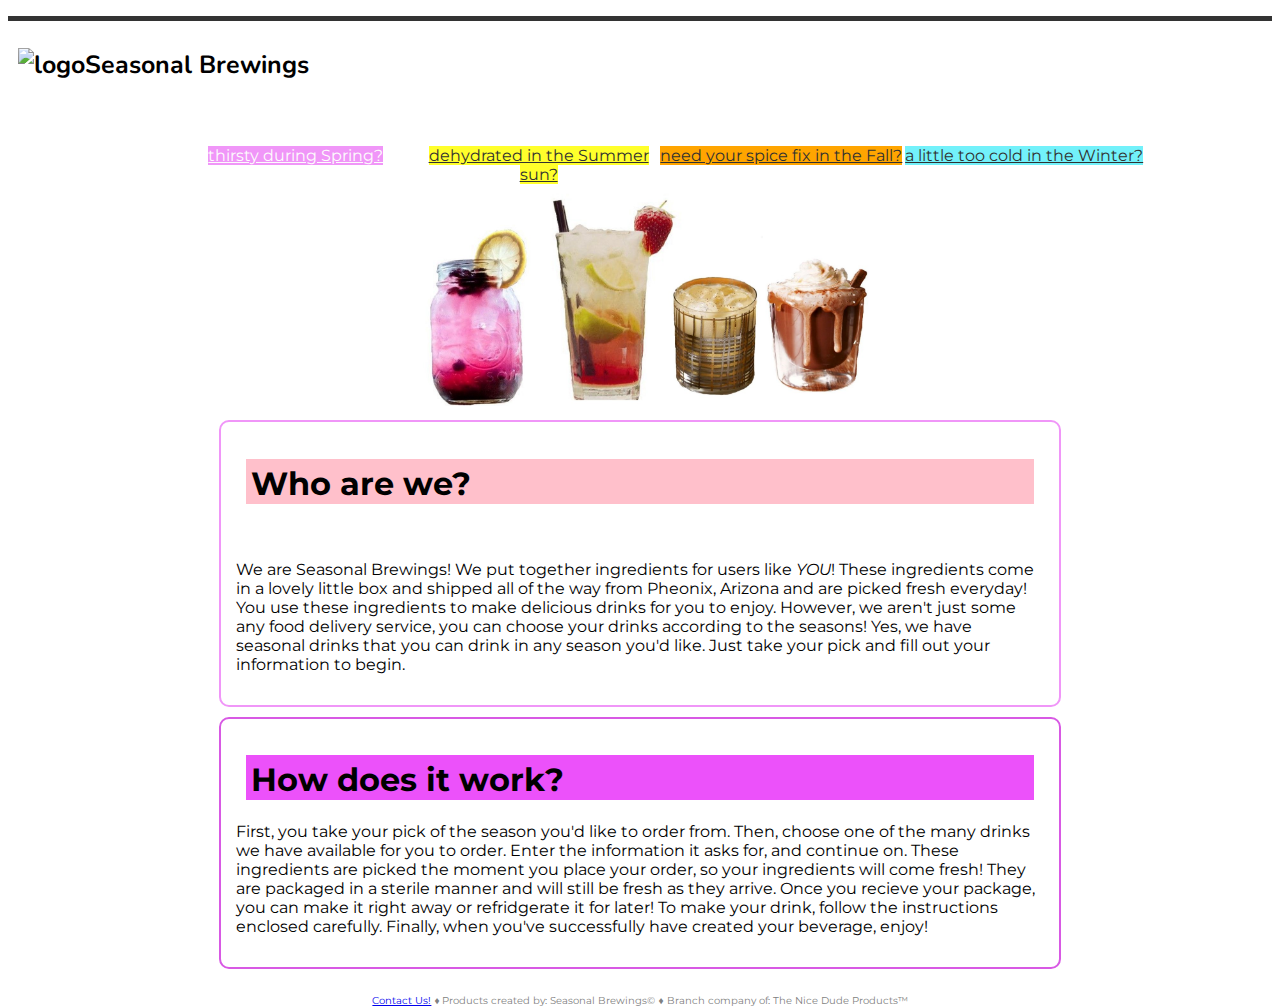
==== index.html @ f8f30c90 "almost done index" ====
<!DOCTYPE html>
<html lang="en">

<head>
    <meta charset="UTF-8">
    <meta name="viewport" content="width=device-width, initial-scale=1.0">
    <title>Seasonal Brewings</title>
    <link href="https://fonts.googleapis.com/css?family=Montserrat|Nunito&display=swap" rel="stylesheet" />
    <link href="/CSS/reset.css" rel="styleSheet" />
    <link href="CSS/index.css" rel="styleSheet" />
</head>
<header>
    <p id="bar"></p>
    <h1><img src="pictures/coffee_clipart.png" alt="logo">Seasonal Brewings</h1>
    <div id="nav">
        <nav>
            <ul>
                <li><a href="HTML/spring.html" id="spring">thirsty during Spring?</a></li>
                <li><a href="HTML/summer.html" id="summer">dehydrated in the Summer sun?</a></li>
                <li><a href="HTML/fall.html" id="fall">need your spice fix in the Fall?</a></li>
                <li><a href="HTML/winter.html" id="winter">a little too cold in the Winter?</a></li>
            </ul>
        </nav>
    </div>
</header>

<body>
    <div id="springS">
        <a href="HTML/spring.html"><img src="pictures/spring_drink1.jpg" alt="spring" />
            <h1>Thirsty during the Spring?</h1>
            <p>We have many drinks to keep you refreshed and plentiful! Click anywhere here to continue to the
                Spring refreshments!
            </p>
        </a>
    </div>
    <div id="index">
        <img src="pictures/presentation1.jpg" id="presentation" alt="presentation" />

        <div id="who">
            <h1>Who are we?</h1><br />
            <p>We are Seasonal Brewings! We put together ingredients for users like <em>YOU</em>!
                These ingredients come in a lovely little box and shipped all of the way from Pheonix, Arizona and are
                picked
                fresh everyday! You use these ingredients to make delicious drinks for you to enjoy. However, we aren't
                just some any food delivery service, you can choose your drinks according to the seasons! Yes, we have
                seasonal
                drinks that you can drink in any season you'd like. Just take your pick and fill out your information to
                begin. </p>
        </div>
        <div id="how">
            <h1>How does it work?</h1>
            <p>First, you take your pick of the season you'd like to order from. Then, choose one of the many drinks we
                have
                available for you to order. Enter the information it asks for, and continue on. These ingredients are
                picked
                the moment you place your order, so your ingredients will come fresh! They are packaged in a sterile
                manner
                and
                will still be fresh as they arrive. Once you recieve your package, you can make it right away or
                refridgerate it
                for later! To make your drink, follow the instructions enclosed carefully. Finally, when you've
                successfully
                have created your beverage, enjoy!
            </p>
        </div>
    </div>
</body>
<footer>
    <p><a href="*">Contact Us!</a> &diams; Products created by: Seasonal Brewings&copy; &diams; Branch company of: The
        Nice Dude Products&trade;</p>
</footer>

</html>
---- CSS/index.css ----
@charset "UTF-8";

/* font-family: 'Nunito', sans-serif;
font-family: 'Montserrat', sans-serif;  */

html{
   font-family: 'Montserrat', sans-serif; 
   height: 100%;
   width: 100%;
}

/* header styles */
#bar{
   background-color: rgb(51, 51, 51);
   height: 5px;
}
header{
   width: 100%;
}
header img{
   width: 25px;
}
header h1{
   padding-top: 10px;
   padding-left: 10px;
   height: 50px;
   font-size: 25px;
   font-family: 'Nunito', sans-serif;
   background-color: white;
}
#presentation{
   width: 50%;
   margin-left: 25%;
}
/* navigation styles */
.clearfix::after {
   content: "";
   display: table;
   clear: both;
}
nav{
   width: 100%;
}
nav li{
   float: left;
   display: Inline;
   width: 25%;
   text-align: center;
}
#spring{
   color: rgb(253, 252, 252);
   background-color:rgb(240, 150, 248);
}
#spring:hover{
   color: rgb(226, 223, 223);
   background-color: rgb(210, 150, 216);
}
#springS{
   display: none;
}
#springS:hover{
   display: block;
}

#summer{
   background-color: rgb(255, 255, 43);
   color: rgb(49, 49, 49);
}
#summer:hover{
   color: black;
   background-color: rgb(236, 236, 72);
}
#fall{
   background-color: orange;
   color: rgb(49, 49, 49);
}
#fall:hover{
   background-color: rgb(223, 147, 6);
   color: black;
}
#winter{
   background-color: rgb(114, 241, 250);
   color: rgb(49, 49, 49);
}
#winter:hover{
   background-color: rgb(100, 205, 212);
   color: black;
}

/* body styles */
body div{
   width: 80%;
   padding: 15px;
   margin: auto;
   border-radius: 10px;
}
body div h1{
   margin-left: 10px;
   margin-right: 10px;
   padding: 5px;
   height: 35px;
}
#who{
   margin-top: 10px;
   border: solid rgb(240, 150, 248) 2px;
}
#who h1{
   background-color: pink; 
}

#how{
   margin-top: 10px;
   border: solid rgb(216, 89, 228) 2px;
}
#how h1{
   background-color: rgb(236, 81, 250);
}


/* footer styles */
footer{
   color: grey;
   font-size: 10px;
   text-align: center;
}
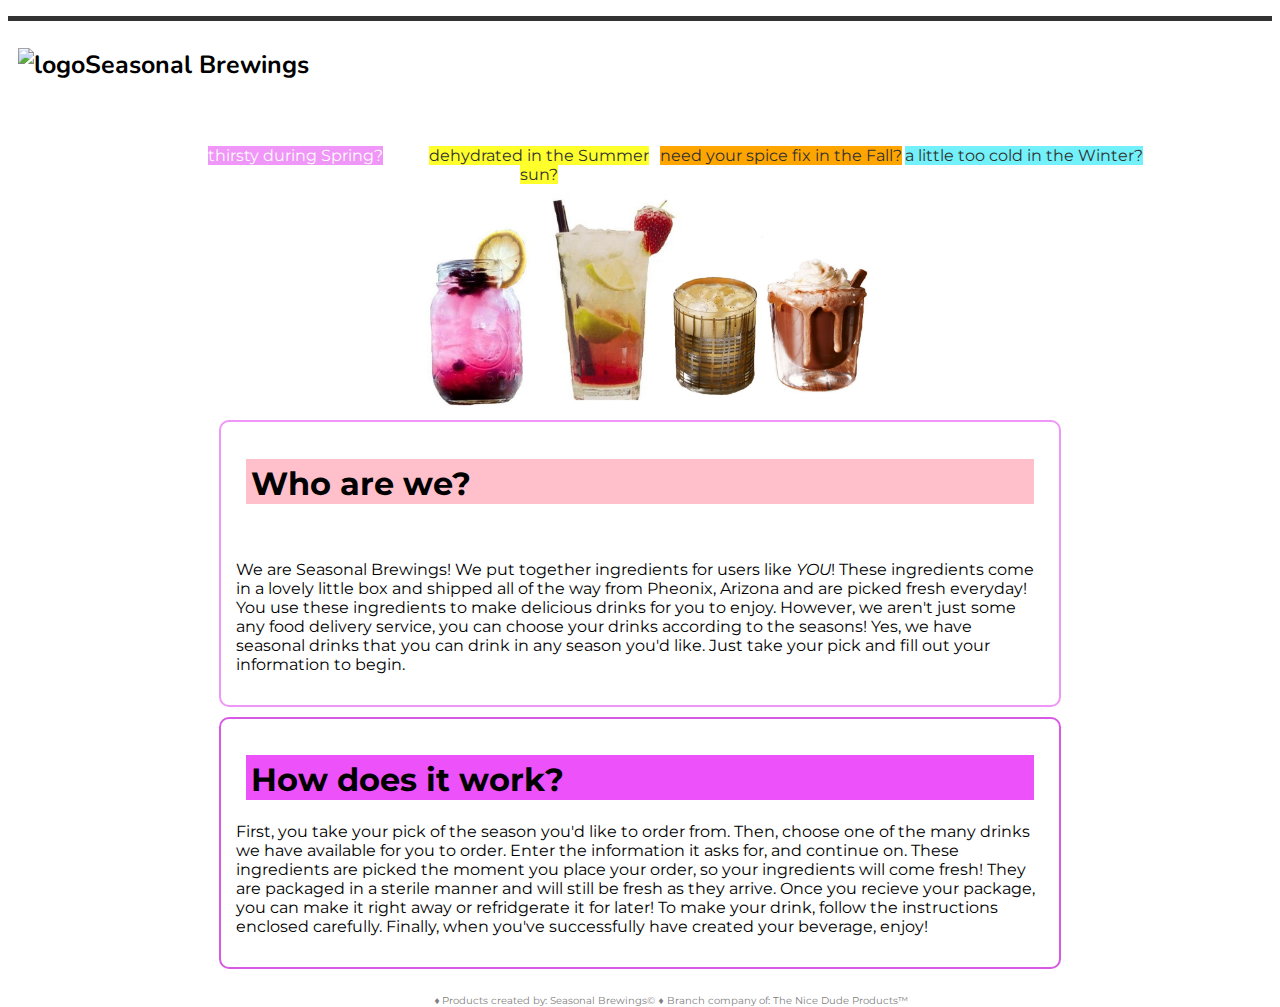
==== commit 437d6ea8: "trying to do the stupid hover thing" ====
--- a/index.html
+++ b/index.html
@@ -6,33 +6,77 @@
     <meta name="viewport" content="width=device-width, initial-scale=1.0">
     <title>Seasonal Brewings</title>
     <link href="https://fonts.googleapis.com/css?family=Montserrat|Nunito&display=swap" rel="stylesheet" />
-    <link href="/CSS/reset.css" rel="styleSheet" />
-    <link href="CSS/index.css" rel="styleSheet" />
+    <link href="../CSS/reset.css" rel="styleSheet" />
+    <link href="../CSS/index.css" rel="styleSheet" />
 </head>
+
 <header>
-    <p id="bar"></p>
-    <h1><img src="pictures/coffee_clipart.png" alt="logo">Seasonal Brewings</h1>
+    <a href="index.html">
+        <p id="bar"></p>
+        <h1 id="why"><img src="../pictures/coffee_clipart.png" alt="logo">Seasonal Brewings</h1>
+    </a>
     <div id="nav">
         <nav>
             <ul>
-                <li><a href="HTML/spring.html" id="spring">thirsty during Spring?</a></li>
-                <li><a href="HTML/summer.html" id="summer">dehydrated in the Summer sun?</a></li>
-                <li><a href="HTML/fall.html" id="fall">need your spice fix in the Fall?</a></li>
-                <li><a href="HTML/winter.html" id="winter">a little too cold in the Winter?</a></li>
+                <li class="springg"><a href="HTML/spring.html" id="spring">thirsty during Spring?</a></li>
+                <li class="summerr"><a href="HTML/summer.html" id="summer">dehydrated in the Summer sun?</a></li>
+                <li class="falll"><a href="HTML/fall.html" id="fall">need your spice fix in the Fall?</a></li>
+                <li class="winterr"><a href="HTML/winter.html" id="winter">a little too cold in the Winter?</a></li>
+                <li class="springg" id="hovSpring"><p>Spring!</p></li>
+                <li class="summerr" id="hovSummer"><p>Summer!</p></li>
+                <li class="falll" id="hovFall"><p></p>Fall!</li>
+                <li class="winterr" id="hovWinter"><p>Winter!</p></li>
             </ul>
         </nav>
+
     </div>
 </header>
 
 <body>
-    <div id="springS">
-        <a href="HTML/spring.html"><img src="pictures/spring_drink1.jpg" alt="spring" />
+    <a href="HTML/spring.html">
+        <div id="hovSpring">
+
             <h1>Thirsty during the Spring?</h1>
-            <p>We have many drinks to keep you refreshed and plentiful! Click anywhere here to continue to the
+            <img src="pictures/spring_drink1.png" alt="spring" />
+            <p>We have many drinks to keep you refreshed and plentiful! Click anywhere here to continue to our
                 Spring refreshments!
             </p>
-        </a>
-    </div>
+
+        </div>
+    </a>
+    <a href="HTML/summer.html">
+        <div id="hovSummer">
+
+            <h1>Dehydrated in the Summer sun?</h1>
+            <img src="pictures/summer_drink1.png" alt="summer" />
+            <p>Our Summer drinks keep you hydrated and fresh during the hottest Summer days! Click anywhere
+                to continue to our Summer thirst quenchers!
+            </p>
+
+        </div>
+    </a>
+    <a href="HTML/summer.html">
+        <div id="hovFall">
+
+            <h1>Need your spice fix in the Fall?</h1>
+            <img src="pictures/fall_drink1.png" alt="fall" />
+            <p>Here at Seasonal Beverages, we are all about our fall spices! From pumpkin spice to cinnamon,
+                we've got it! Click anywhere to continue to our Fall beverages!
+            </p>
+
+        </div>
+    </a>
+    <a href="HTML/summer.html">
+        <div id="hovWinter">
+
+            <h1>A little too cold in the Winter?</h1>
+            <img src="pictures/winter_drink1.png" alt="winter" />
+            <p>Stay warm and cozy on the inside with our Winter themed drinks! Click anywhere to continue
+                to our Winter drinks!
+            </p>
+
+        </div>
+    </a>
     <div id="index">
         <img src="pictures/presentation1.jpg" id="presentation" alt="presentation" />
 
@@ -65,6 +109,7 @@
         </div>
     </div>
 </body>
+
 <footer>
     <p><a href="*">Contact Us!</a> &diams; Products created by: Seasonal Brewings&copy; &diams; Branch company of: The
         Nice Dude Products&trade;</p>
--- a/CSS/index.css
+++ b/CSS/index.css
@@ -2,6 +2,7 @@
 
 /* font-family: 'Nunito', sans-serif;
 font-family: 'Montserrat', sans-serif;  */
+
 
 html{
    font-family: 'Montserrat', sans-serif; 
@@ -13,6 +14,9 @@
 #bar{
    background-color: rgb(51, 51, 51);
    height: 5px;
+}
+#why{
+   color: black;
 }
 header{
    width: 100%;
@@ -32,6 +36,7 @@
    width: 50%;
    margin-left: 25%;
 }
+
 /* navigation styles */
 .clearfix::after {
    content: "";
@@ -55,13 +60,6 @@
    color: rgb(226, 223, 223);
    background-color: rgb(210, 150, 216);
 }
-#springS{
-   display: none;
-}
-#springS:hover{
-   display: block;
-}
-
 #summer{
    background-color: rgb(255, 255, 43);
    color: rgb(49, 49, 49);
@@ -100,6 +98,101 @@
    padding: 5px;
    height: 35px;
 }
+
+/* sections */
+body a{
+   color: white;
+   text-decoration: none;
+}
+/* spring hover */
+#hovSpring{
+   display: none;
+}
+#hovSpring:hover{
+   display: block;
+   background-color: rgb(51, 51, 51);
+   text-align: center;
+   margin-top: 5px;
+   margin-bottom: 5px;
+}
+#hovSpring img{
+   margin-left: 25;
+   background-color: rgb(243, 217, 239);
+   border: solid rgb(210, 150, 216) 2px;
+   border-radius: 5px;
+}
+#hovSpring h1{
+   font-size: 2em; 
+   margin: 5px;
+}
+
+/* summer hover */
+#hovSummer{
+   display: none;
+}
+#hovSummer:hover{
+   display: block;
+   background-color: rgb(51, 51, 51);
+   text-align: center;
+   margin-top: 5px;
+   margin-bottom: 5px;
+}
+#hovSummer img{
+   margin-left: 25;
+   background-color: rgb(245, 252, 207);
+   border: solid rgb(217, 240, 88) 2px;
+   border-radius: 5px;
+}
+#hovSummer h1{
+   font-size: 2em; 
+   margin: 5px;
+}
+
+/* fall hover */
+#hovFall{
+   display: none;
+}
+#hovFall:hover{
+   display: block;
+   background-color: rgb(51, 51, 51);
+   text-align: center;
+   margin-top: 5px;
+   margin-bottom: 5px;
+}
+#hovFall img{
+   margin-left: 15;
+   background-color: rgb(238, 205, 175);
+   border: solid rgb(252, 200, 104) 2px;
+   border-radius: 5px;
+}
+#hovFall h1{
+   font-size: 2em; 
+   margin: 5px;
+}
+
+/* winter hover */
+#hovWinter{
+   display: none;
+}
+#hovWinter:hover{
+   display: block;
+   background-color: rgb(51, 51, 51);
+   text-align: center;
+   margin-top: 5px;
+   margin-bottom: 5px;
+}
+#hovWinter img{
+   margin-left: 20;
+   background-color: rgb(168, 245, 245);
+   border: solid rgb(137, 135, 245) 2px;
+   border-radius: 5px;
+}
+#hovWinter h1{
+   font-size: 2em; 
+   margin: 5px;
+}
+
+/* information */
 #who{
    margin-top: 10px;
    border: solid rgb(240, 150, 248) 2px;
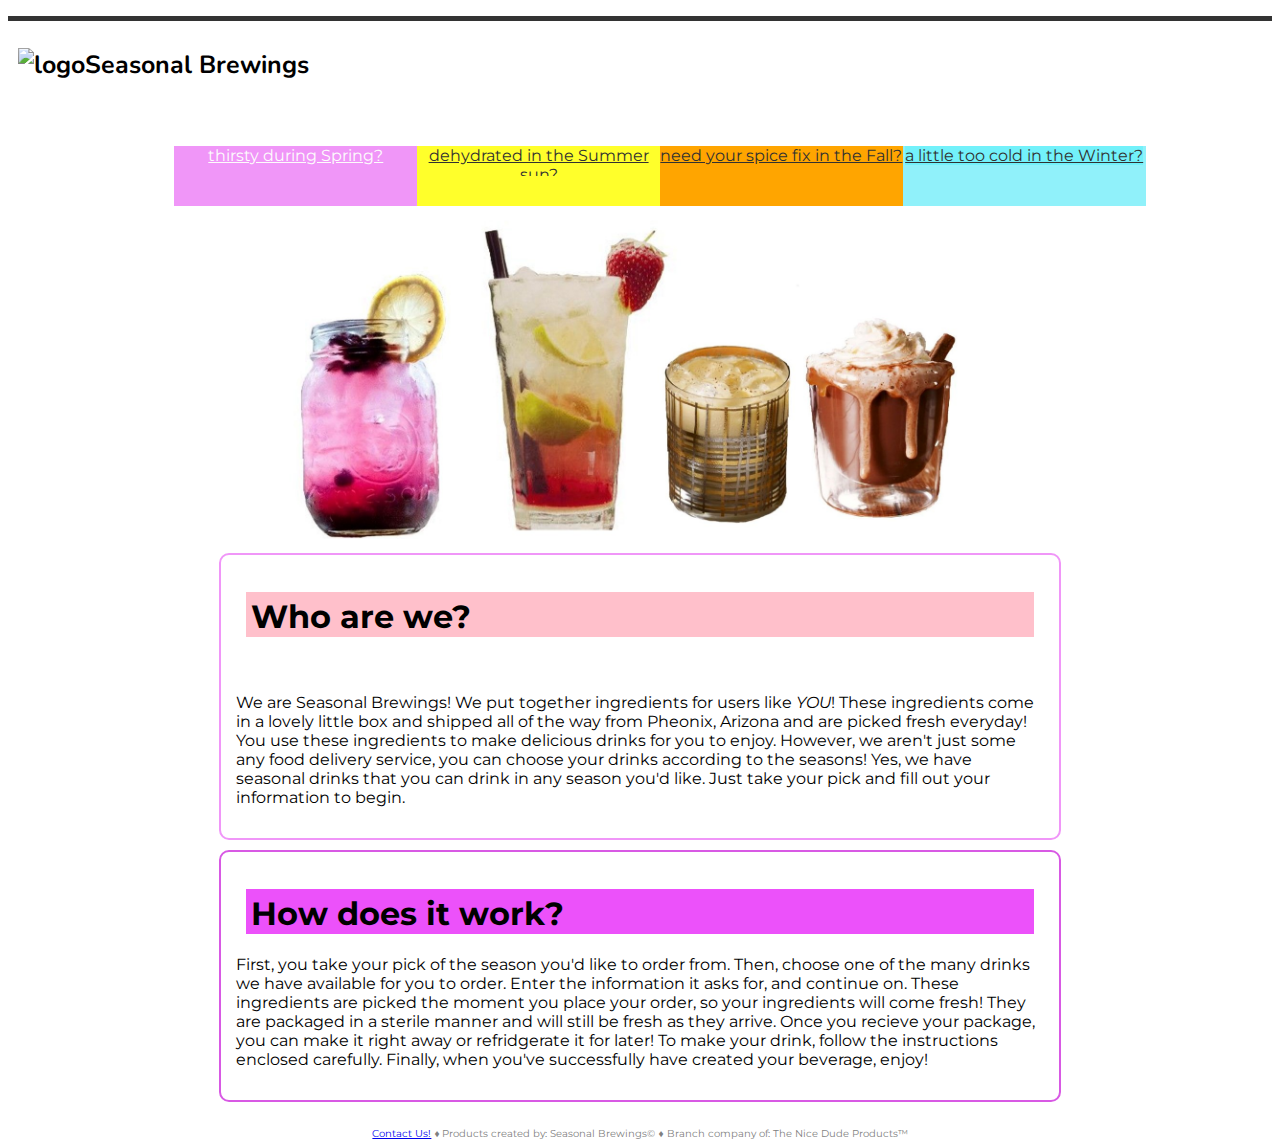
==== commit b24ebf17: "started styling spring" ====
--- a/index.html
+++ b/index.html
@@ -8,75 +8,29 @@
     <link href="https://fonts.googleapis.com/css?family=Montserrat|Nunito&display=swap" rel="stylesheet" />
     <link href="../CSS/reset.css" rel="styleSheet" />
     <link href="../CSS/index.css" rel="styleSheet" />
+    <script src="Scripts/index.js"></script>
 </head>
 
 <header>
-    <a href="index.html">
-        <p id="bar"></p>
-        <h1 id="why"><img src="../pictures/coffee_clipart.png" alt="logo">Seasonal Brewings</h1>
-    </a>
+    <p id="bar"></p>
+    <h1><img src="../pictures/coffee_clipart.png" alt="logo">Seasonal Brewings</h1>
     <div id="nav">
         <nav>
             <ul>
-                <li class="springg"><a href="HTML/spring.html" id="spring">thirsty during Spring?</a></li>
+                <li class="springg"><a href="HTML/spring.html" id="spring" >thirsty during Spring?</a></li>
                 <li class="summerr"><a href="HTML/summer.html" id="summer">dehydrated in the Summer sun?</a></li>
                 <li class="falll"><a href="HTML/fall.html" id="fall">need your spice fix in the Fall?</a></li>
                 <li class="winterr"><a href="HTML/winter.html" id="winter">a little too cold in the Winter?</a></li>
-                <li class="springg" id="hovSpring"><p>Spring!</p></li>
-                <li class="summerr" id="hovSummer"><p>Summer!</p></li>
-                <li class="falll" id="hovFall"><p></p>Fall!</li>
-                <li class="winterr" id="hovWinter"><p>Winter!</p></li>
+                <li class="springg" id="hovSpring"><p></p></li>
+                <li class="summerr" id="hovSummer"><p></p></li>
+                <li class="falll" id="hovFall"><p></p></li>
+                <li class="winterr" id="hovWinter"><p></p></li>
             </ul>
         </nav>
-
     </div>
 </header>
 
 <body>
-    <a href="HTML/spring.html">
-        <div id="hovSpring">
-
-            <h1>Thirsty during the Spring?</h1>
-            <img src="pictures/spring_drink1.png" alt="spring" />
-            <p>We have many drinks to keep you refreshed and plentiful! Click anywhere here to continue to our
-                Spring refreshments!
-            </p>
-
-        </div>
-    </a>
-    <a href="HTML/summer.html">
-        <div id="hovSummer">
-
-            <h1>Dehydrated in the Summer sun?</h1>
-            <img src="pictures/summer_drink1.png" alt="summer" />
-            <p>Our Summer drinks keep you hydrated and fresh during the hottest Summer days! Click anywhere
-                to continue to our Summer thirst quenchers!
-            </p>
-
-        </div>
-    </a>
-    <a href="HTML/summer.html">
-        <div id="hovFall">
-
-            <h1>Need your spice fix in the Fall?</h1>
-            <img src="pictures/fall_drink1.png" alt="fall" />
-            <p>Here at Seasonal Beverages, we are all about our fall spices! From pumpkin spice to cinnamon,
-                we've got it! Click anywhere to continue to our Fall beverages!
-            </p>
-
-        </div>
-    </a>
-    <a href="HTML/summer.html">
-        <div id="hovWinter">
-
-            <h1>A little too cold in the Winter?</h1>
-            <img src="pictures/winter_drink1.png" alt="winter" />
-            <p>Stay warm and cozy on the inside with our Winter themed drinks! Click anywhere to continue
-                to our Winter drinks!
-            </p>
-
-        </div>
-    </a>
     <div id="index">
         <img src="pictures/presentation1.jpg" id="presentation" alt="presentation" />
 
--- a/CSS/index.css
+++ b/CSS/index.css
@@ -3,7 +3,6 @@
 /* font-family: 'Nunito', sans-serif;
 font-family: 'Montserrat', sans-serif;  */
 
-
 html{
    font-family: 'Montserrat', sans-serif; 
    height: 100%;
@@ -17,6 +16,7 @@
 }
 #why{
    color: black;
+   font-variant: none;
 }
 header{
    width: 100%;
@@ -33,8 +33,9 @@
    background-color: white;
 }
 #presentation{
-   width: 50%;
-   margin-left: 25%;
+   width: 75%;
+   margin-left: 10%;
+   height: 50%;
 }
 
 /* navigation styles */
@@ -51,11 +52,15 @@
    display: Inline;
    width: 25%;
    text-align: center;
+   height: 30px;
 }
 #spring{
    color: rgb(253, 252, 252);
    background-color:rgb(240, 150, 248);
 }
+.springg{
+   background-color: rgb(240, 150, 248);
+}
 #spring:hover{
    color: rgb(226, 223, 223);
    background-color: rgb(210, 150, 216);
@@ -64,6 +69,9 @@
    background-color: rgb(255, 255, 43);
    color: rgb(49, 49, 49);
 }
+.summerr{
+   background-color: rgb(255, 255, 43);
+}
 #summer:hover{
    color: black;
    background-color: rgb(236, 236, 72);
@@ -72,6 +80,9 @@
    background-color: orange;
    color: rgb(49, 49, 49);
 }
+.falll{
+   background-color: orange;
+}
 #fall:hover{
    background-color: rgb(223, 147, 6);
    color: black;
@@ -79,6 +90,9 @@
 #winter{
    background-color: rgb(114, 241, 250);
    color: rgb(49, 49, 49);
+}
+.winterr{
+   background-color: rgb(144, 241, 250);
 }
 #winter:hover{
    background-color: rgb(100, 205, 212);
@@ -99,21 +113,32 @@
    height: 35px;
 }
 
-/* sections */
+
+/* change html */
+#hovSpring:hover + html{
+   background-color: pink; 
+}
+/* 
 body a{
    color: white;
    text-decoration: none;
 }
-/* spring hover */
 #hovSpring{
-   display: none;
-}
+   opacity: 0;
+   width: 150px;
+   height: 10px;
+   margin-left: 10%;
+}
+
 #hovSpring:hover{
-   display: block;
-   background-color: rgb(51, 51, 51);
-   text-align: center;
-   margin-top: 5px;
-   margin-bottom: 5px;
+   opacity: 1;
+   background-color: rgb(51, 51, 51);
+   text-align: center;
+   margin-top: 5px;
+   margin-bottom: 5px;
+   width: 50%;
+   height: 100%;
+   margin-left: 25%;
 }
 #hovSpring img{
    margin-left: 25;
@@ -126,16 +151,20 @@
    margin: 5px;
 }
 
-/* summer hover */
 #hovSummer{
-   display: none;
+   opacity: 0;
+   width: 10px;
+   height: 10px;
+   margin-left: 25%;
 }
 #hovSummer:hover{
-   display: block;
-   background-color: rgb(51, 51, 51);
-   text-align: center;
-   margin-top: 5px;
-   margin-bottom: 5px;
+   opacity: 1;
+   background-color: rgb(51, 51, 51);
+   text-align: center;
+   margin-top: 5px;
+   margin-bottom: 5px;
+   width: 50%;
+   height: 100%;
 }
 #hovSummer img{
    margin-left: 25;
@@ -148,16 +177,21 @@
    margin: 5px;
 }
 
-/* fall hover */
 #hovFall{
-   display: none;
+   opacity: 0;
+   width: 10px;
+   height: 10px;
+   margin-left: 30%;
 }
 #hovFall:hover{
-   display: block;
-   background-color: rgb(51, 51, 51);
-   text-align: center;
-   margin-top: 5px;
-   margin-bottom: 5px;
+   opacity: 1;
+   background-color: rgb(51, 51, 51);
+   width: 50%;
+   height: 100%;
+   text-align: center;
+   margin-top: 5px;
+   margin-bottom: 5px;
+   margin-left: 25%;
 }
 #hovFall img{
    margin-left: 15;
@@ -170,13 +204,17 @@
    margin: 5px;
 }
 
-/* winter hover */
 #hovWinter{
-   display: none;
+   opacity: 0;
+   width: 10px;
+   height: 10px;
+   margin-left: 40%;
 }
 #hovWinter:hover{
-   display: block;
-   background-color: rgb(51, 51, 51);
+   opacity: 1;
+   background-color: rgb(51, 51, 51);
+   width: 100%;
+   height: 100%;
    text-align: center;
    margin-top: 5px;
    margin-bottom: 5px;
@@ -186,11 +224,13 @@
    background-color: rgb(168, 245, 245);
    border: solid rgb(137, 135, 245) 2px;
    border-radius: 5px;
+   width: 100%;
+   height: 100%;
 }
 #hovWinter h1{
    font-size: 2em; 
    margin: 5px;
-}
+} */
 
 /* information */
 #who{
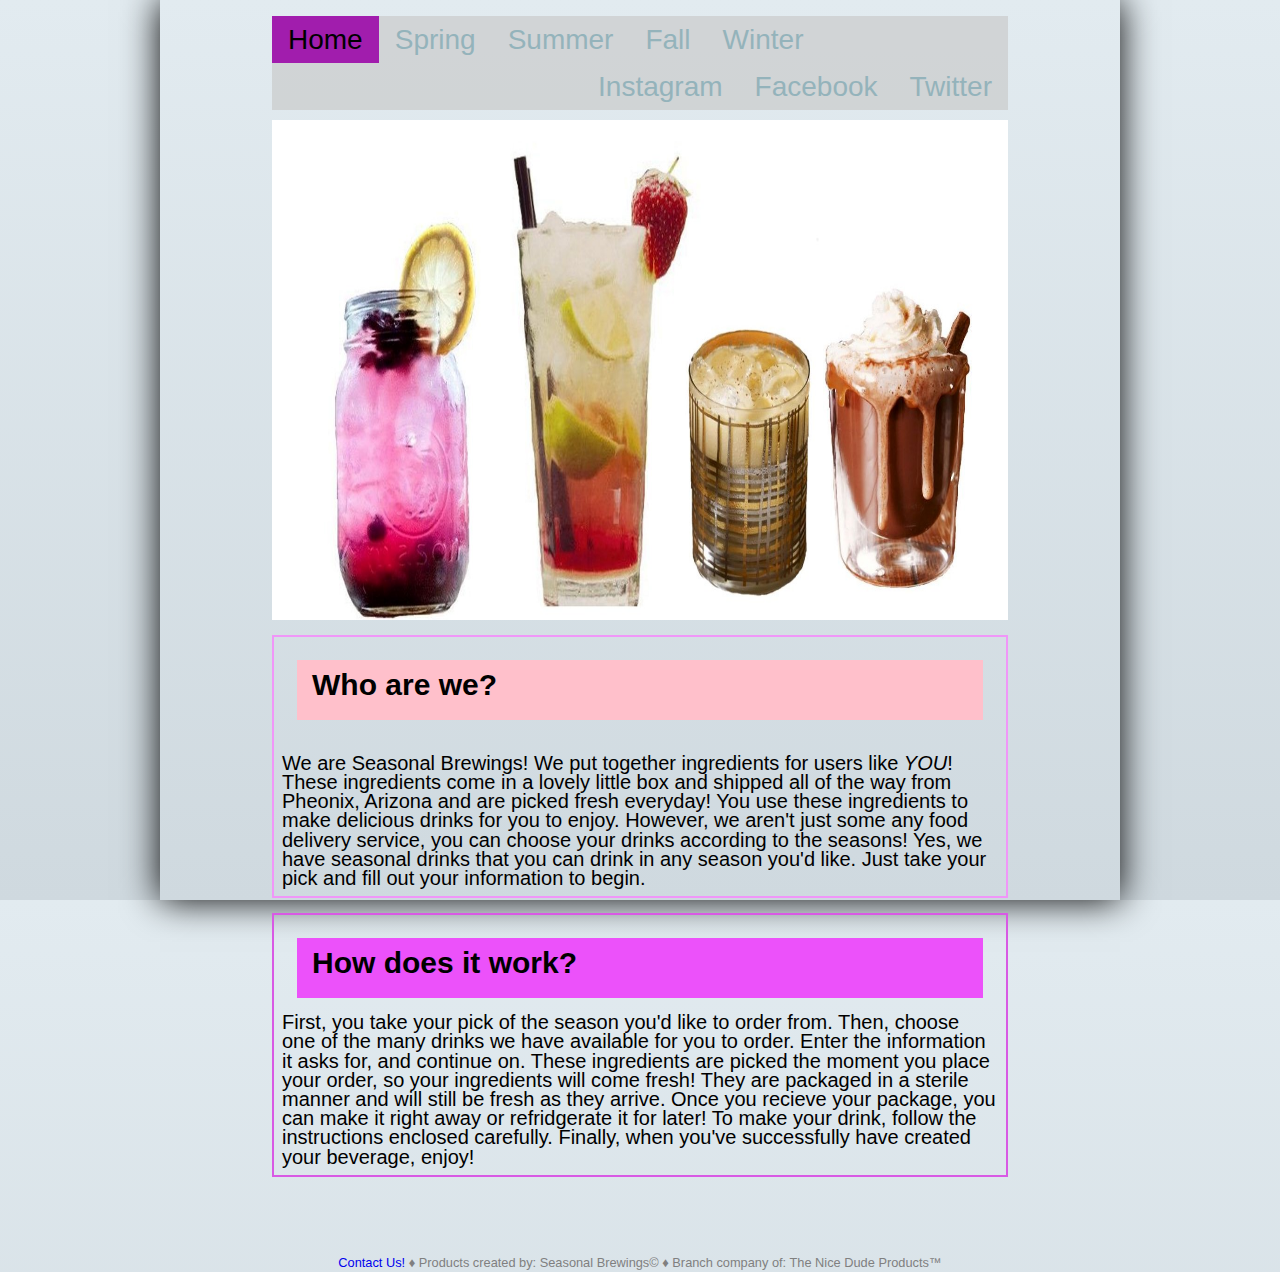
==== commit 60eec528: "Remade the index, better now." ====
--- a/index.html
+++ b/index.html
@@ -6,33 +6,26 @@
     <meta name="viewport" content="width=device-width, initial-scale=1.0">
     <title>Seasonal Brewings</title>
     <link href="https://fonts.googleapis.com/css?family=Montserrat|Nunito&display=swap" rel="stylesheet" />
-    <link href="../CSS/reset.css" rel="styleSheet" />
-    <link href="../CSS/index.css" rel="styleSheet" />
-    <script src="Scripts/index.js"></script>
+    <link rel="stylesheet" href="CSS/indexNav.css" />
+    <link href="../CSS/reset.css" rel="stylesheet" />
+    <link href="../CSS/index.css" rel="stylesheet" />
 </head>
-
-<header>
-    <p id="bar"></p>
-    <h1><img src="../pictures/coffee_clipart.png" alt="logo">Seasonal Brewings</h1>
-    <div id="nav">
-        <nav>
-            <ul>
-                <li class="springg"><a href="HTML/spring.html" id="spring" >thirsty during Spring?</a></li>
-                <li class="summerr"><a href="HTML/summer.html" id="summer">dehydrated in the Summer sun?</a></li>
-                <li class="falll"><a href="HTML/fall.html" id="fall">need your spice fix in the Fall?</a></li>
-                <li class="winterr"><a href="HTML/winter.html" id="winter">a little too cold in the Winter?</a></li>
-                <li class="springg" id="hovSpring"><p></p></li>
-                <li class="summerr" id="hovSummer"><p></p></li>
-                <li class="falll" id="hovFall"><p></p></li>
-                <li class="winterr" id="hovWinter"><p></p></li>
-            </ul>
-        </nav>
-    </div>
-</header>
-
 <body>
+    
     <div id="index">
-        <img src="pictures/presentation1.jpg" id="presentation" alt="presentation" />
+        <div class="topnav">
+            <a class="active" href="../index.html">Home</a>
+            <a href="HTML/spring.html">Spring</a>
+            <a href="HTML/summer.html">Summer</a>
+            <a href="HTML/fall.html">Fall</a>
+            <a href="HTML/winter.html">Winter</a>
+            <div class="topnav-right">
+            <a href="#search">Instagram</a>
+            <a href="#about">Facebook</a>
+            <a href="#twitter">Twitter</a>
+            </div>
+        </div>
+        <img src="pictures/presentation1.jpg" height="500px" width="1200" id="presentation" alt="presentation" />
 
         <div id="who">
             <h1>Who are we?</h1><br />
--- a/CSS/indexNav.css
+++ b/CSS/indexNav.css
@@ -0,0 +1,63 @@
+/* Add a black background color to the top navigation */
+html body {
+  background-image: -webkit-gradient(linear, left top, left bottom, from(#e2ebf0), to(#cfd9df));
+  background-image: linear-gradient(#e2ebf0, #cfd9df);
+  -webkit-box-shadow: black 0px 0px 35px;
+          box-shadow: black 0px 0px 35px;
+  width: 75%;
+  margin: 0px auto;
+  height: 100%;
+}
+
+body img {
+  margin: 10px auto;
+  text-align: center;
+  width: 100%;
+}
+
+.topnav {
+  background-color: rgba(200, 200, 200, 0.655);
+  overflow: hidden;
+}
+
+/* Style the links inside the navigation bar */
+.topnav a {
+  float: left;
+  color: #94b3bb;
+  text-align: center;
+  padding: 14px 16px;
+  text-decoration: none;
+  font-size: 1.75em;
+  -webkit-transition: background-color 0.5s ease, color 0.565s ease-in;
+  transition: background-color 0.5s ease, color 0.565s ease-in;
+}
+
+/* Change the color of links on hover */
+.topnav a:hover {
+  background-size: 100%;
+  background-color: #ddd;
+  color: black;
+}
+
+/* Add a color to the active/current link */
+.topnav a.active {
+  background-color: #a11dad;
+  color: black;
+}
+
+/* Right-aligned section inside the top navigation */
+.topnav-right {
+  float: right;
+}
+
+a {
+  -webkit-transition: background-color 0.5s ease;
+  transition: background-color 0.5s ease;
+}
+
+footer {
+  -webkit-transform: translateY(calc(75px));
+          transform: translateY(calc(75px));
+  clear: both;
+}
+/*# sourceMappingURL=indexNav.css.map */--- a/CSS/index.css
+++ b/CSS/index.css
@@ -3,256 +3,60 @@
 /* font-family: 'Nunito', sans-serif;
 font-family: 'Montserrat', sans-serif;  */
 
-html{
-   font-family: 'Montserrat', sans-serif; 
-   height: 100%;
-   width: 100%;
-}
-
-/* header styles */
-#bar{
-   background-color: rgb(51, 51, 51);
-   height: 5px;
-}
-#why{
-   color: black;
-   font-variant: none;
-}
-header{
-   width: 100%;
-}
-header img{
-   width: 25px;
-}
-header h1{
-   padding-top: 10px;
-   padding-left: 10px;
-   height: 50px;
-   font-size: 25px;
-   font-family: 'Nunito', sans-serif;
-   background-color: white;
-}
-#presentation{
-   width: 75%;
-   margin-left: 10%;
-   height: 50%;
-}
-
-/* navigation styles */
-.clearfix::after {
-   content: "";
-   display: table;
-   clear: both;
-}
-nav{
-   width: 100%;
-}
-nav li{
-   float: left;
-   display: Inline;
-   width: 25%;
-   text-align: center;
-   height: 30px;
-}
-#spring{
-   color: rgb(253, 252, 252);
-   background-color:rgb(240, 150, 248);
-}
-.springg{
-   background-color: rgb(240, 150, 248);
-}
-#spring:hover{
-   color: rgb(226, 223, 223);
-   background-color: rgb(210, 150, 216);
-}
-#summer{
-   background-color: rgb(255, 255, 43);
-   color: rgb(49, 49, 49);
-}
-.summerr{
-   background-color: rgb(255, 255, 43);
-}
-#summer:hover{
-   color: black;
-   background-color: rgb(236, 236, 72);
-}
-#fall{
-   background-color: orange;
-   color: rgb(49, 49, 49);
-}
-.falll{
-   background-color: orange;
-}
-#fall:hover{
-   background-color: rgb(223, 147, 6);
-   color: black;
-}
-#winter{
-   background-color: rgb(114, 241, 250);
-   color: rgb(49, 49, 49);
-}
-.winterr{
-   background-color: rgb(144, 241, 250);
-}
-#winter:hover{
-   background-color: rgb(100, 205, 212);
-   color: black;
+html {
+	font-family: 'Montserrat', sans-serif;
+	height: 100%;
+	width: 100%;
 }
 
 /* body styles */
-body div{
-   width: 80%;
-   padding: 15px;
-   margin: auto;
-   border-radius: 10px;
+body div#index {
+	width: 80%;
+	padding: 1em;
+	margin: auto;
+	border-radius: 1em;
 }
-body div h1{
-   margin-left: 10px;
-   margin-right: 10px;
-   padding: 5px;
-   height: 35px;
+body div h1 {
+	margin: .5em;
+	padding: .5em;
+	height: 2em;
+}
+a {
+	text-decoration: none;
 }
 
-
-/* change html */
-#hovSpring:hover + html{
-   background-color: pink; 
+/* information */
+#who {
+	padding: 8px;
+	/* margin-top: 5px; */
+	border: solid rgb(240, 150, 248) .1em;
+	font-size: 1.25em;
 }
-/* 
-body a{
-   color: white;
-   text-decoration: none;
-}
-#hovSpring{
-   opacity: 0;
-   width: 150px;
-   height: 10px;
-   margin-left: 10%;
+#who h1 {
+	/* padding-top: -5px; */
+	/* padding: 2px; */
+	text-align: left;
+	background-color: pink;
+	font-size: 1.5em;
+	margin-bottom: 15px;
 }
 
-#hovSpring:hover{
-   opacity: 1;
-   background-color: rgb(51, 51, 51);
-   text-align: center;
-   margin-top: 5px;
-   margin-bottom: 5px;
-   width: 50%;
-   height: 100%;
-   margin-left: 25%;
+#how {
+	padding: 8px;
+	/* margin-top: 5px; */
+	border: solid rgb(216, 89, 228) .1em;
+	font-size: 1.25em;
+	transform: translateY(15px);
 }
-#hovSpring img{
-   margin-left: 25;
-   background-color: rgb(243, 217, 239);
-   border: solid rgb(210, 150, 216) 2px;
-   border-radius: 5px;
-}
-#hovSpring h1{
-   font-size: 2em; 
-   margin: 5px;
+#how h1 {
+	/* padding: 2px; */
+	background-color: rgb(236, 81, 250);
+	font-size: 1.5em;
 }
 
-#hovSummer{
-   opacity: 0;
-   width: 10px;
-   height: 10px;
-   margin-left: 25%;
+/* footer styles */
+footer {
+	color: grey;
+	font-size: .8em;
+	text-align: center;
 }
-#hovSummer:hover{
-   opacity: 1;
-   background-color: rgb(51, 51, 51);
-   text-align: center;
-   margin-top: 5px;
-   margin-bottom: 5px;
-   width: 50%;
-   height: 100%;
-}
-#hovSummer img{
-   margin-left: 25;
-   background-color: rgb(245, 252, 207);
-   border: solid rgb(217, 240, 88) 2px;
-   border-radius: 5px;
-}
-#hovSummer h1{
-   font-size: 2em; 
-   margin: 5px;
-}
-
-#hovFall{
-   opacity: 0;
-   width: 10px;
-   height: 10px;
-   margin-left: 30%;
-}
-#hovFall:hover{
-   opacity: 1;
-   background-color: rgb(51, 51, 51);
-   width: 50%;
-   height: 100%;
-   text-align: center;
-   margin-top: 5px;
-   margin-bottom: 5px;
-   margin-left: 25%;
-}
-#hovFall img{
-   margin-left: 15;
-   background-color: rgb(238, 205, 175);
-   border: solid rgb(252, 200, 104) 2px;
-   border-radius: 5px;
-}
-#hovFall h1{
-   font-size: 2em; 
-   margin: 5px;
-}
-
-#hovWinter{
-   opacity: 0;
-   width: 10px;
-   height: 10px;
-   margin-left: 40%;
-}
-#hovWinter:hover{
-   opacity: 1;
-   background-color: rgb(51, 51, 51);
-   width: 100%;
-   height: 100%;
-   text-align: center;
-   margin-top: 5px;
-   margin-bottom: 5px;
-}
-#hovWinter img{
-   margin-left: 20;
-   background-color: rgb(168, 245, 245);
-   border: solid rgb(137, 135, 245) 2px;
-   border-radius: 5px;
-   width: 100%;
-   height: 100%;
-}
-#hovWinter h1{
-   font-size: 2em; 
-   margin: 5px;
-} */
-
-/* information */
-#who{
-   margin-top: 10px;
-   border: solid rgb(240, 150, 248) 2px;
-}
-#who h1{
-   background-color: pink; 
-}
-
-#how{
-   margin-top: 10px;
-   border: solid rgb(216, 89, 228) 2px;
-}
-#how h1{
-   background-color: rgb(236, 81, 250);
-}
-
-
-/* footer styles */
-footer{
-   color: grey;
-   font-size: 10px;
-   text-align: center;
-}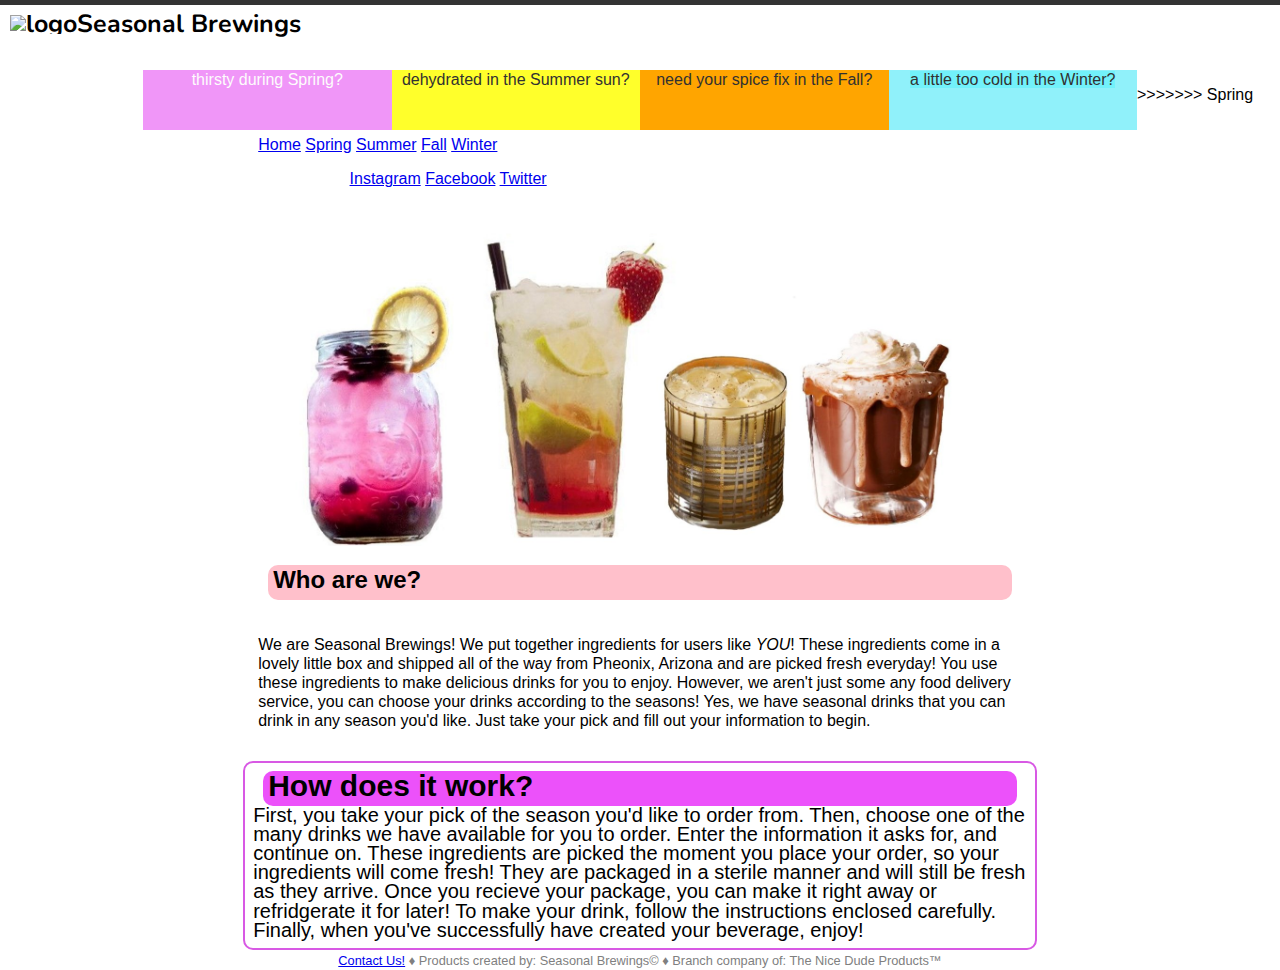
==== commit ba25fb20: "fixed index and added last animation" ====
--- a/index.html
+++ b/index.html
@@ -6,12 +6,32 @@
     <meta name="viewport" content="width=device-width, initial-scale=1.0">
     <title>Seasonal Brewings</title>
     <link href="https://fonts.googleapis.com/css?family=Montserrat|Nunito&display=swap" rel="stylesheet" />
-    <link rel="stylesheet" href="CSS/indexNav.css" />
-    <link href="../CSS/reset.css" rel="stylesheet" />
-    <link href="../CSS/index.css" rel="stylesheet" />
+    <link href="../CSS/reset.css" rel="styleSheet" />
+    <link href="../CSS/index.css" rel="styleSheet" />
+    <script src="Scripts/index.js"></script>
 </head>
+
+<header>
+    <p id="bar"></p>
+    <h1><img id="cup" src="../pictures/coffee_clipart.png" alt="logo">Seasonal Brewings</h1>
+    <div id="nav">
+        <nav>
+            <ul>
+                <li class="springg"><a href="HTML/spring.html" id="spring" >thirsty during Spring?</a></li>
+                <li class="summerr"><a href="HTML/summer.html" id="summer">dehydrated in the Summer sun?</a></li>
+                <li class="falll"><a href="HTML/fall.html" id="fall">need your spice fix in the Fall?</a></li>
+                <li class="winterr"><a href="HTML/winter.html" id="winter">a little too cold in the Winter?</a></li>
+                <li class="springg" id="hovSpring"><p></p></li>
+                <li class="summerr" id="hovSummer"><p></p></li>
+                <li class="falll" id="hovFall"><p></p></li>
+                <li class="winterr" id="hovWinter"><p></p></li>
+            </ul>
+        </nav>
+    </div>
+</header>
+
 <body>
-    
+>>>>>>> Spring
     <div id="index">
         <div class="topnav">
             <a class="active" href="../index.html">Home</a>
@@ -27,8 +47,8 @@
         </div>
         <img src="pictures/presentation1.jpg" height="500px" width="1200" id="presentation" alt="presentation" />
 
-        <div id="who">
-            <h1>Who are we?</h1><br />
+        <div style="border-radius: 10px;" id="who">
+            <h1 style="border-radius: 10px;">Who are we?</h1><br />
             <p>We are Seasonal Brewings! We put together ingredients for users like <em>YOU</em>!
                 These ingredients come in a lovely little box and shipped all of the way from Pheonix, Arizona and are
                 picked
@@ -38,8 +58,8 @@
                 drinks that you can drink in any season you'd like. Just take your pick and fill out your information to
                 begin. </p>
         </div>
-        <div id="how">
-            <h1>How does it work?</h1>
+        <div style="border-radius: 10px;" id="how">
+            <h1 style="border-radius: 10px;">How does it work?</h1>
             <p>First, you take your pick of the season you'd like to order from. Then, choose one of the many drinks we
                 have
                 available for you to order. Enter the information it asks for, and continue on. These ingredients are
@@ -61,5 +81,4 @@
     <p><a href="*">Contact Us!</a> &diams; Products created by: Seasonal Brewings&copy; &diams; Branch company of: The
         Nice Dude Products&trade;</p>
 </footer>
-
 </html>--- a/CSS/index.css
+++ b/CSS/index.css
@@ -2,28 +2,248 @@
 
 /* font-family: 'Nunito', sans-serif;
 font-family: 'Montserrat', sans-serif;  */
-
-html {
-	font-family: 'Montserrat', sans-serif;
-	height: 100%;
-	width: 100%;
-}
 
 /* body styles */
 body div#index {
 	width: 80%;
 	padding: 1em;
 	margin: auto;
-	border-radius: 1em;
+   border-radius: 1em;
+}
+html{
+   font-family: 'Montserrat', sans-serif; 
+   height: 100%;
+   width: 100%;
+}
+
+/* header styles */
+#bar{
+   background-color: rgb(51, 51, 51);
+   height: 5px;
+}
+#why{
+   color: black;
+   font-variant: none;
+}
+header{
+   width: 100%;
+}
+header img{
+   width: 25px;
+}
+header h1{
+   padding-top: 10px;
+   padding-left: 10px;
+   height: 50px;
+   font-size: 25px;
+   font-family: 'Nunito', sans-serif;
+   background-color: white;
+}
+#presentation{
+   width: 75%;
+   margin-left: 10%;
+   height: 50%;
+}
+
+/* navigation styles */
+.clearfix::after {
+   content: "";
+   display: table;
+   clear: both;
+}
+nav{
+   width: 100%;
+}
+nav li{
+   float: left;
+   display: Inline;
+   width: 25%;
+   text-align: center;
+   height: 30px;
+}
+#spring{
+   color: rgb(253, 252, 252);
+   background-color:rgb(240, 150, 248);
+}
+.springg{
+   background-color: rgb(240, 150, 248);
+}
+#spring:hover{
+   color: rgb(226, 223, 223);
+   background-color: rgb(210, 150, 216);
+}
+#summer{
+   background-color: rgb(255, 255, 43);
+   color: rgb(49, 49, 49);
+}
+.summerr{
+   background-color: rgb(255, 255, 43);
+}
+#summer:hover{
+   color: black;
+   background-color: rgb(236, 236, 72);
+}
+#fall{
+   background-color: orange;
+   color: rgb(49, 49, 49);
+}
+.falll{
+   background-color: orange;
+}
+#fall:hover{
+   background-color: rgb(223, 147, 6);
+   color: black;
+}
+#winter{
+   background-color: rgb(114, 241, 250);
+   color: rgb(49, 49, 49);
+}
+.winterr{
+   background-color: rgb(144, 241, 250);
+}
+#winter:hover{
+   background-color: rgb(100, 205, 212);
+   color: black;
+}
+
+/* body styles */
+body div{
+   width: 80%;
+   padding: 15px;
+   margin: auto;
+   border-radius: 10px;
+}
+body div h1{
+   margin-left: 10px;
+   margin-right: 10px;
+   padding: 5px;
+   height: 35px;
+}
+
+
+/* change html */
+#hovSpring:hover + html{
+   background-color: pink; 
+}
+/* 
+body a{
+   color: white;
+   text-decoration: none;
+}
+#hovSpring{
+   opacity: 0;
+   width: 150px;
+   height: 10px;
+   margin-left: 10%;
+}
+
+#hovSpring:hover{
+   opacity: 1;
+   background-color: rgb(51, 51, 51);
+   text-align: center;
+   margin-top: 5px;
+   margin-bottom: 5px;
+   width: 50%;
+   height: 100%;
+   margin-left: 25%;
+}
+#hovSpring img{
+   margin-left: 25;
+   background-color: rgb(243, 217, 239);
+   border: solid rgb(210, 150, 216) 2px;
+   border-radius: 5px;
+}
+#hovSpring h1{
+   font-size: 2em; 
+   margin: 5px;
+}
+
+#hovSummer{
+   opacity: 0;
+   width: 10px;
+   height: 10px;
+   margin-left: 25%;
+}
+#hovSummer:hover{
+   opacity: 1;
+   background-color: rgb(51, 51, 51);
+   text-align: center;
+   margin-top: 5px;
+   margin-bottom: 5px;
+   width: 50%;
+   height: 100%;
+}
+#hovSummer img{
+   margin-left: 25;
+   background-color: rgb(245, 252, 207);
+   border: solid rgb(217, 240, 88) 2px;
+   border-radius: 5px;
+}
+#hovSummer h1{
+   font-size: 2em; 
+   margin: 5px;
+}
+
+#hovFall{
+   opacity: 0;
+   width: 10px;
+   height: 10px;
+   margin-left: 30%;
+}
+#hovFall:hover{
+   opacity: 1;
+   background-color: rgb(51, 51, 51);
+   width: 50%;
+   height: 100%;
+   text-align: center;
+   margin-top: 5px;
+   margin-bottom: 5px;
+   margin-left: 25%;
+>>>>>>> Spring
 }
 body div h1 {
 	margin: .5em;
 	padding: .5em;
 	height: 2em;
 }
+<<<<<<< HEAD
 a {
 	text-decoration: none;
 }
+=======
+#hovFall h1{
+   font-size: 2em; 
+   margin: 5px;
+}
+
+#hovWinter{
+   opacity: 0;
+   width: 10px;
+   height: 10px;
+   margin-left: 40%;
+}
+#hovWinter:hover{
+   opacity: 1;
+   background-color: rgb(51, 51, 51);
+   width: 100%;
+   height: 100%;
+   text-align: center;
+   margin-top: 5px;
+   margin-bottom: 5px;
+}
+#hovWinter img{
+   margin-left: 20;
+   background-color: rgb(168, 245, 245);
+   border: solid rgb(137, 135, 245) 2px;
+   border-radius: 5px;
+   width: 100%;
+   height: 100%;
+}
+#hovWinter h1{
+   font-size: 2em; 
+   margin: 5px;
+} */
+>>>>>>> Spring
 
 /* information */
 #who {
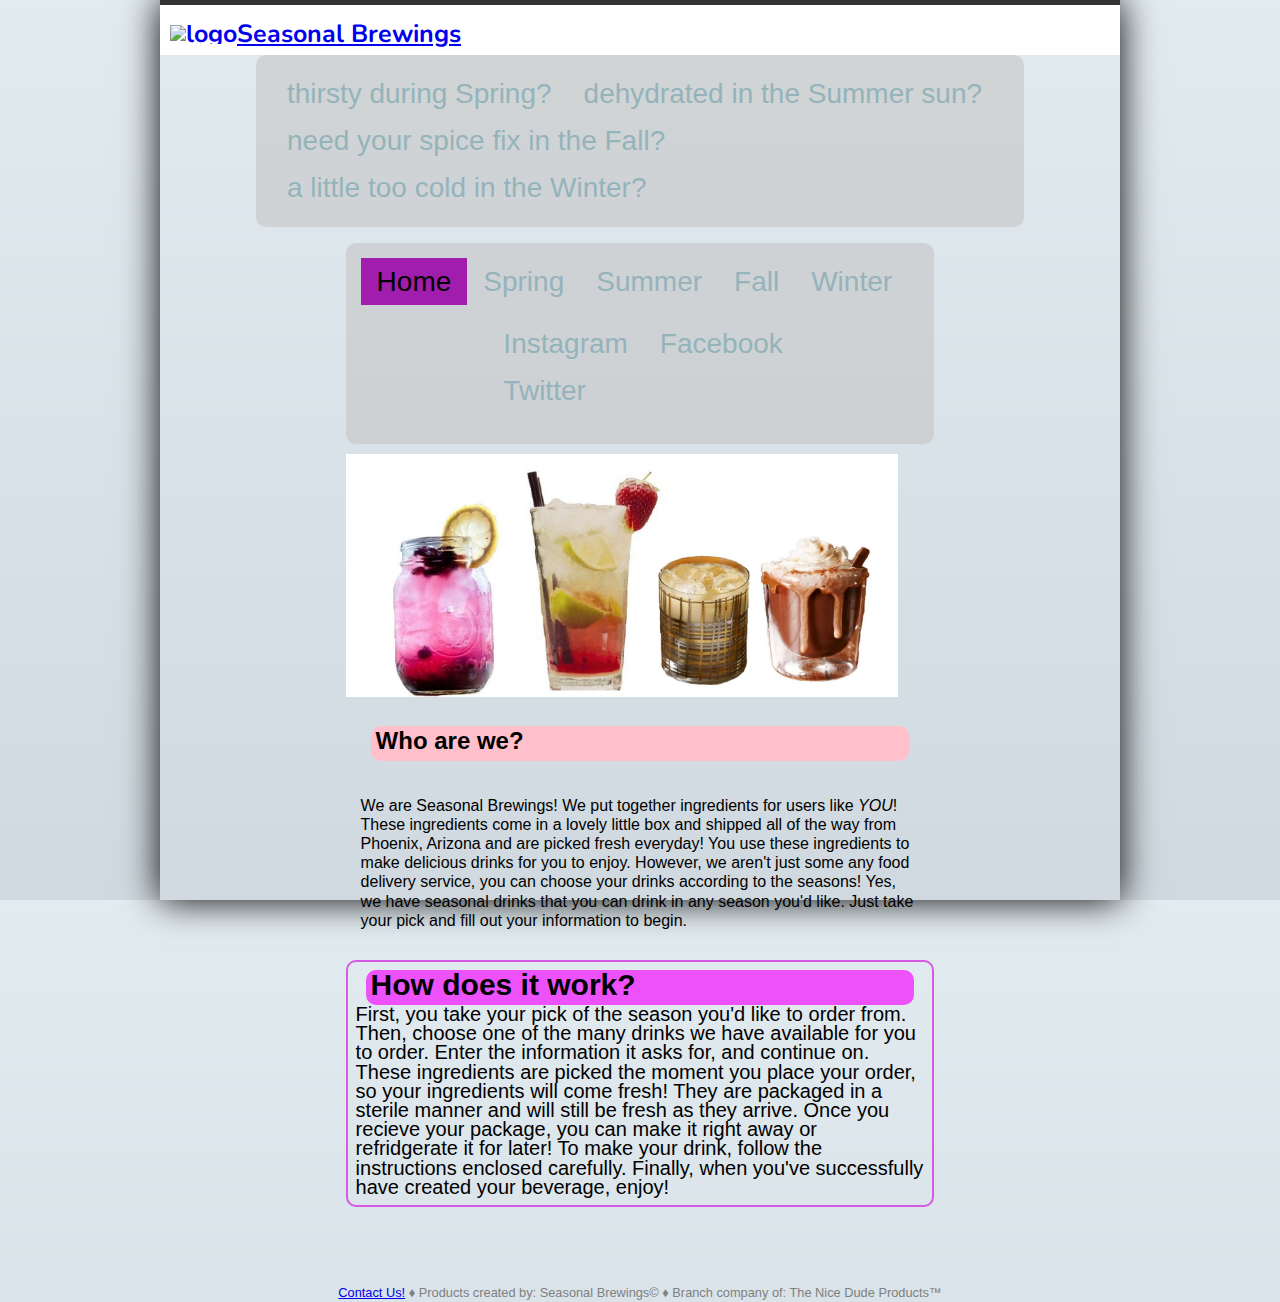
==== commit e4e5cdca: "Merge branch 'INDEX'" ====
--- a/index.html
+++ b/index.html
@@ -1,48 +1,44 @@
 <!DOCTYPE html>
 <html lang="en">
 
+
+<!-- SPMEPNE WILL DIE -->
 <head>
     <meta charset="UTF-8">
     <meta name="viewport" content="width=device-width, initial-scale=1.0">
     <title>Seasonal Brewings</title>
     <link href="https://fonts.googleapis.com/css?family=Montserrat|Nunito&display=swap" rel="stylesheet" />
-    <link href="../CSS/reset.css" rel="styleSheet" />
-    <link href="../CSS/index.css" rel="styleSheet" />
+    <link href="CSS/reset.css" rel="styleSheet" />
+    <link href="CSS/index.css" rel="styleSheet" />
+    <link rel="stylesheet" href="CSS/indexNav.css">
     <script src="Scripts/index.js"></script>
 </head>
 
 <header>
     <p id="bar"></p>
-    <h1><img id="cup" src="../pictures/coffee_clipart.png" alt="logo">Seasonal Brewings</h1>
-    <div id="nav">
-        <nav>
-            <ul>
-                <li class="springg"><a href="HTML/spring.html" id="spring" >thirsty during Spring?</a></li>
-                <li class="summerr"><a href="HTML/summer.html" id="summer">dehydrated in the Summer sun?</a></li>
-                <li class="falll"><a href="HTML/fall.html" id="fall">need your spice fix in the Fall?</a></li>
-                <li class="winterr"><a href="HTML/winter.html" id="winter">a little too cold in the Winter?</a></li>
-                <li class="springg" id="hovSpring"><p></p></li>
-                <li class="summerr" id="hovSummer"><p></p></li>
-                <li class="falll" id="hovFall"><p></p></li>
-                <li class="winterr" id="hovWinter"><p></p></li>
-            </ul>
-        </nav>
+    <a href="../index.html">
+        <h1><img src="../pictures/coffee_clipart.png" alt="logo">Seasonal Brewings</h1>
+    </a>
+    <div class="topnav">
+        <a id="springish" href="../HTML/spring.html">thirsty during Spring?</a>
+        <a id="summerish" href="../HTML/summer.html">dehydrated in the Summer sun?</a>
+        <a id="fallish" href="../HTML/fall.html">need your spice fix in the Fall?</a>
+        <a id="winterish" href="../HTML/winter.html">a little too cold in the Winter?</a>
     </div>
 </header>
 
 <body>
->>>>>>> Spring
     <div id="index">
         <div class="topnav">
-            <a class="active" href="../index.html">Home</a>
+            <a class="active" href="index.html">Home</a>
             <a href="HTML/spring.html">Spring</a>
             <a href="HTML/summer.html">Summer</a>
             <a href="HTML/fall.html">Fall</a>
             <a href="HTML/winter.html">Winter</a>
             <div class="topnav-right">
-            <a href="#search">Instagram</a>
-            <a href="#about">Facebook</a>
-            <a href="#twitter">Twitter</a>
+                <a href="#search">Instagram</a>
+                <a href="#about">Facebook</a>
+                <a href="#twitter">Twitter</a>
             </div>
         </div>
         <img src="pictures/presentation1.jpg" height="500px" width="1200" id="presentation" alt="presentation" />
@@ -50,7 +46,7 @@
         <div style="border-radius: 10px;" id="who">
             <h1 style="border-radius: 10px;">Who are we?</h1><br />
             <p>We are Seasonal Brewings! We put together ingredients for users like <em>YOU</em>!
-                These ingredients come in a lovely little box and shipped all of the way from Pheonix, Arizona and are
+                These ingredients come in a lovely little box and shipped all of the way from Phoenix, Arizona and are
                 picked
                 fresh everyday! You use these ingredients to make delicious drinks for you to enjoy. However, we aren't
                 just some any food delivery service, you can choose your drinks according to the seasons! Yes, we have
--- a/CSS/indexNav.css
+++ b/CSS/indexNav.css
@@ -0,0 +1,63 @@
+/* Add a black background color to the top navigation */
+html body {
+  background-image: -webkit-gradient(linear, left top, left bottom, from(#e2ebf0), to(#cfd9df));
+  background-image: linear-gradient(#e2ebf0, #cfd9df);
+  -webkit-box-shadow: black 0px 0px 35px;
+          box-shadow: black 0px 0px 35px;
+  width: 75%;
+  margin: 0px auto;
+  height: 100%;
+}
+
+body img {
+  margin: 10px auto;
+  text-align: center;
+  width: 100%;
+}
+
+.topnav {
+  background-color: rgba(200, 200, 200, 0.655);
+  overflow: hidden;
+}
+
+/* Style the links inside the navigation bar */
+.topnav a {
+  float: left;
+  color: #94b3bb;
+  text-align: center;
+  padding: 14px 16px;
+  text-decoration: none;
+  font-size: 1.75em;
+  -webkit-transition: background-color 0.5s ease, color 0.565s ease-in;
+  transition: background-color 0.5s ease, color 0.565s ease-in;
+}
+
+/* Change the color of links on hover */
+.topnav a:hover {
+  background-size: 100%;
+  background-color: #ddd;
+  color: black;
+}
+
+/* Add a color to the active/current link */
+.topnav a.active {
+  background-color: #a11dad;
+  color: black;
+}
+
+/* Right-aligned section inside the top navigation */
+.topnav-right {
+  float: right;
+}
+
+a {
+  -webkit-transition: background-color 0.5s ease;
+  transition: background-color 0.5s ease;
+}
+
+footer {
+  -webkit-transform: translateY(calc(75px));
+          transform: translateY(calc(75px));
+  clear: both;
+}
+/*# sourceMappingURL=indexNav.css.map */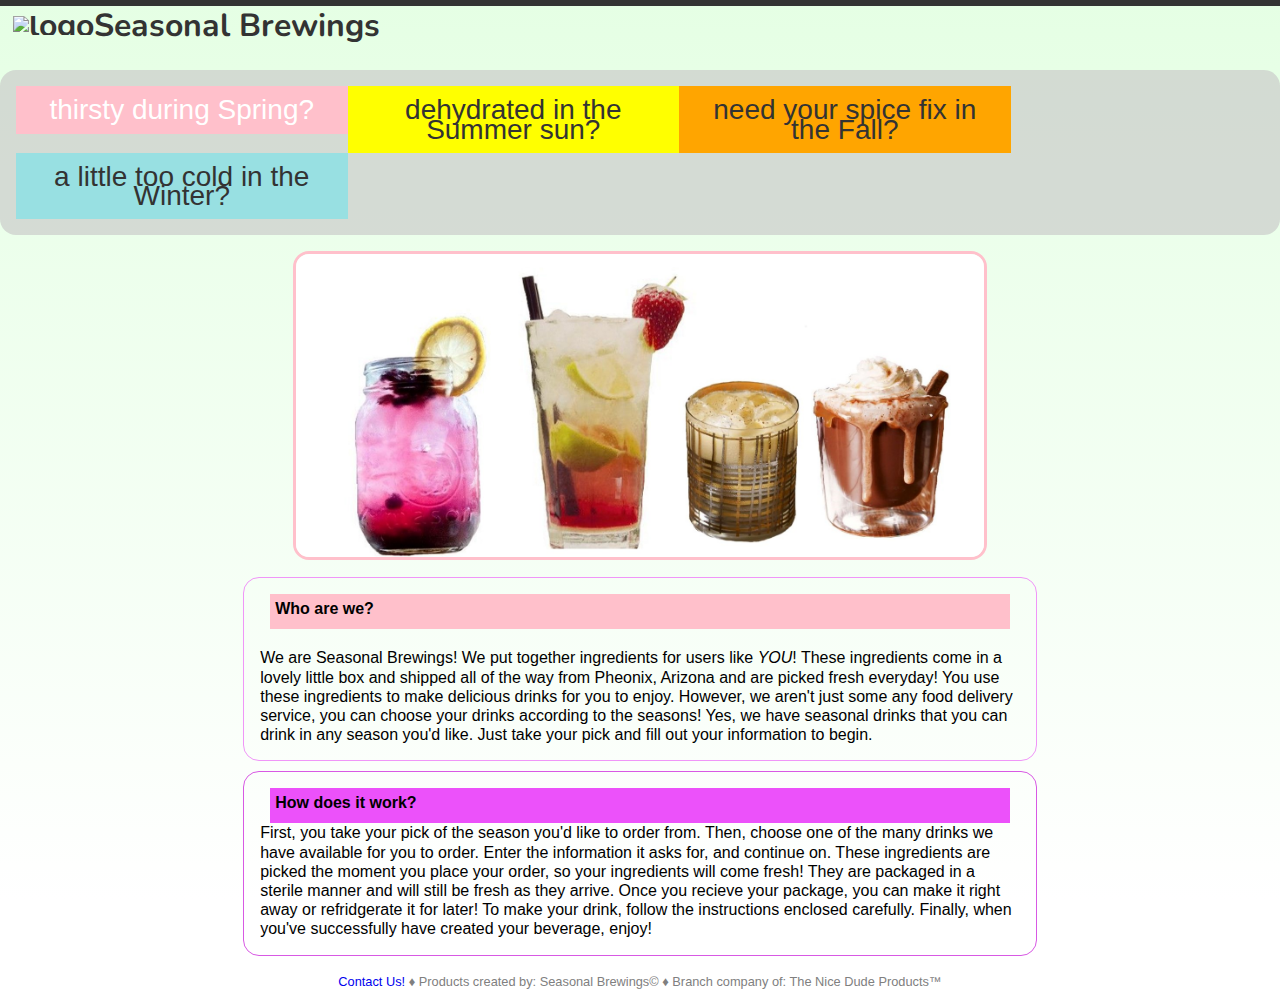
==== commit e7312d9e: "Merge branch 'master' into hgdyv" ====
--- a/index.html
+++ b/index.html
@@ -8,10 +8,8 @@
     <meta name="viewport" content="width=device-width, initial-scale=1.0">
     <title>Seasonal Brewings</title>
     <link href="https://fonts.googleapis.com/css?family=Montserrat|Nunito&display=swap" rel="stylesheet" />
-    <link href="CSS/reset.css" rel="styleSheet" />
-    <link href="CSS/index.css" rel="styleSheet" />
-    <link rel="stylesheet" href="CSS/indexNav.css">
-    <script src="Scripts/index.js"></script>
+    <link href="../CSS/reset.css" rel="styleSheet" />
+    <link href="../CSS/index.css" rel="styleSheet" />
 </head>
 
 <header>
@@ -27,26 +25,15 @@
     </div>
 </header>
 
+
 <body>
     <div id="index">
-        <div class="topnav">
-            <a class="active" href="index.html">Home</a>
-            <a href="HTML/spring.html">Spring</a>
-            <a href="HTML/summer.html">Summer</a>
-            <a href="HTML/fall.html">Fall</a>
-            <a href="HTML/winter.html">Winter</a>
-            <div class="topnav-right">
-                <a href="#search">Instagram</a>
-                <a href="#about">Facebook</a>
-                <a href="#twitter">Twitter</a>
-            </div>
-        </div>
-        <img src="pictures/presentation1.jpg" height="500px" width="1200" id="presentation" alt="presentation" />
+        <img src="pictures/presentation1.jpg" id="presentation" alt="presentation" />
 
-        <div style="border-radius: 10px;" id="who">
-            <h1 style="border-radius: 10px;">Who are we?</h1><br />
+        <div id="who">
+            <h1>Who are we?</h1><br />
             <p>We are Seasonal Brewings! We put together ingredients for users like <em>YOU</em>!
-                These ingredients come in a lovely little box and shipped all of the way from Phoenix, Arizona and are
+                These ingredients come in a lovely little box and shipped all of the way from Pheonix, Arizona and are
                 picked
                 fresh everyday! You use these ingredients to make delicious drinks for you to enjoy. However, we aren't
                 just some any food delivery service, you can choose your drinks according to the seasons! Yes, we have
@@ -54,8 +41,8 @@
                 drinks that you can drink in any season you'd like. Just take your pick and fill out your information to
                 begin. </p>
         </div>
-        <div style="border-radius: 10px;" id="how">
-            <h1 style="border-radius: 10px;">How does it work?</h1>
+        <div id="how">
+            <h1>How does it work?</h1>
             <p>First, you take your pick of the season you'd like to order from. Then, choose one of the many drinks we
                 have
                 available for you to order. Enter the information it asks for, and continue on. These ingredients are
@@ -77,4 +64,5 @@
     <p><a href="*">Contact Us!</a> &diams; Products created by: Seasonal Brewings&copy; &diams; Branch company of: The
         Nice Dude Products&trade;</p>
 </footer>
+
 </html>--- a/CSS/index.css
+++ b/CSS/index.css
@@ -3,115 +3,84 @@
 /* font-family: 'Nunito', sans-serif;
 font-family: 'Montserrat', sans-serif;  */
 
+a{
+    text-decoration: none;
+}
+html{
+    font-family: 'Montserrat', sans-serif; 
+    height: 100%;
+    width: 100%;
+    background: linear-gradient(rgb(229, 255, 228), white);
+    background-repeat: no-repeat;
+    background-attachment: fixed;
+}
+
+/* header styles */
+#bar {
+    padding: 0;
+    margin: 0;
+    width: 100%;
+    background-color: rgb(51, 51, 51);
+    height: .4em;
+}
+header{
+    z-index: 97;
+    position: relative;
+    width: 100%;
+}
+header img {
+    width: 1em;
+}
+header h1 {    
+    color: rgb(51, 51, 51);
+    padding-top: .3em;
+    padding-left: .4em;
+    height: 2em;
+    font-size: 2em;
+    font-family: 'Nunito', sans-serif;
+    background-color: linear-gradient(#FFD6E0, rgb(204, 185, 209));
+}
+ 
+/* navigation styles */
+.topnav {
+    width: 100%;
+    overflow: hidden;
+}
+.topnav a {
+    width: 24%;
+    float: left;
+    text-align: center;
+    text-decoration: none;
+    font-size: 1.2em;
+}
+#springish{
+    color: white;
+    background-color: pink;
+}
+#springish:hover{
+   color: white;
+   background-color: rgb(240, 150, 248);
+}
+#summerish{
+    color: rgb(51, 51, 51);
+    background-color: yellow;
+}
+#fallish{
+    color: rgb(51, 51, 51);
+    background-color: orange;
+}
+#winterish{    
+    color: rgb(51, 51, 51);
+    background-color: rgb(152, 224, 226);
+}
+
+
 /* body styles */
-body div#index {
+body div {
 	width: 80%;
 	padding: 1em;
 	margin: auto;
-   border-radius: 1em;
-}
-html{
-   font-family: 'Montserrat', sans-serif; 
-   height: 100%;
-   width: 100%;
-}
-
-/* header styles */
-#bar{
-   background-color: rgb(51, 51, 51);
-   height: 5px;
-}
-#why{
-   color: black;
-   font-variant: none;
-}
-header{
-   width: 100%;
-}
-header img{
-   width: 25px;
-}
-header h1{
-   padding-top: 10px;
-   padding-left: 10px;
-   height: 50px;
-   font-size: 25px;
-   font-family: 'Nunito', sans-serif;
-   background-color: white;
-}
-#presentation{
-   width: 75%;
-   margin-left: 10%;
-   height: 50%;
-}
-
-/* navigation styles */
-.clearfix::after {
-   content: "";
-   display: table;
-   clear: both;
-}
-nav{
-   width: 100%;
-}
-nav li{
-   float: left;
-   display: Inline;
-   width: 25%;
-   text-align: center;
-   height: 30px;
-}
-#spring{
-   color: rgb(253, 252, 252);
-   background-color:rgb(240, 150, 248);
-}
-.springg{
-   background-color: rgb(240, 150, 248);
-}
-#spring:hover{
-   color: rgb(226, 223, 223);
-   background-color: rgb(210, 150, 216);
-}
-#summer{
-   background-color: rgb(255, 255, 43);
-   color: rgb(49, 49, 49);
-}
-.summerr{
-   background-color: rgb(255, 255, 43);
-}
-#summer:hover{
-   color: black;
-   background-color: rgb(236, 236, 72);
-}
-#fall{
-   background-color: orange;
-   color: rgb(49, 49, 49);
-}
-.falll{
-   background-color: orange;
-}
-#fall:hover{
-   background-color: rgb(223, 147, 6);
-   color: black;
-}
-#winter{
-   background-color: rgb(114, 241, 250);
-   color: rgb(49, 49, 49);
-}
-.winterr{
-   background-color: rgb(144, 241, 250);
-}
-#winter:hover{
-   background-color: rgb(100, 205, 212);
-   color: black;
-}
-
-/* body styles */
-body div{
-   width: 80%;
-   padding: 15px;
-   margin: auto;
-   border-radius: 10px;
+	border-radius: 1em;
 }
 body div h1{
    margin-left: 10px;
@@ -119,159 +88,30 @@
    padding: 5px;
    height: 35px;
 }
-
-
-/* change html */
-#hovSpring:hover + html{
-   background-color: pink; 
-}
-/* 
-body a{
-   color: white;
-   text-decoration: none;
-}
-#hovSpring{
-   opacity: 0;
-   width: 150px;
-   height: 10px;
-   margin-left: 10%;
-}
-
-#hovSpring:hover{
-   opacity: 1;
-   background-color: rgb(51, 51, 51);
-   text-align: center;
-   margin-top: 5px;
-   margin-bottom: 5px;
-   width: 50%;
-   height: 100%;
-   margin-left: 25%;
-}
-#hovSpring img{
-   margin-left: 25;
-   background-color: rgb(243, 217, 239);
-   border: solid rgb(210, 150, 216) 2px;
-   border-radius: 5px;
-}
-#hovSpring h1{
-   font-size: 2em; 
-   margin: 5px;
-}
-
-#hovSummer{
-   opacity: 0;
-   width: 10px;
-   height: 10px;
-   margin-left: 25%;
-}
-#hovSummer:hover{
-   opacity: 1;
-   background-color: rgb(51, 51, 51);
-   text-align: center;
-   margin-top: 5px;
-   margin-bottom: 5px;
-   width: 50%;
-   height: 100%;
-}
-#hovSummer img{
-   margin-left: 25;
-   background-color: rgb(245, 252, 207);
-   border: solid rgb(217, 240, 88) 2px;
-   border-radius: 5px;
-}
-#hovSummer h1{
-   font-size: 2em; 
-   margin: 5px;
-}
-
-#hovFall{
-   opacity: 0;
-   width: 10px;
-   height: 10px;
-   margin-left: 30%;
-}
-#hovFall:hover{
-   opacity: 1;
-   background-color: rgb(51, 51, 51);
-   width: 50%;
-   height: 100%;
-   text-align: center;
-   margin-top: 5px;
-   margin-bottom: 5px;
-   margin-left: 25%;
->>>>>>> Spring
-}
-body div h1 {
-	margin: .5em;
-	padding: .5em;
-	height: 2em;
-}
-<<<<<<< HEAD
-a {
+a{
 	text-decoration: none;
 }
-=======
-#hovFall h1{
-   font-size: 2em; 
-   margin: 5px;
+#presentation {
+	width: 70%;
+   margin-left: 15%;
+   border: .2em solid pink;
+   border-radius: 1em;
 }
-
-#hovWinter{
-   opacity: 0;
-   width: 10px;
-   height: 10px;
-   margin-left: 40%;
-}
-#hovWinter:hover{
-   opacity: 1;
-   background-color: rgb(51, 51, 51);
-   width: 100%;
-   height: 100%;
-   text-align: center;
-   margin-top: 5px;
-   margin-bottom: 5px;
-}
-#hovWinter img{
-   margin-left: 20;
-   background-color: rgb(168, 245, 245);
-   border: solid rgb(137, 135, 245) 2px;
-   border-radius: 5px;
-   width: 100%;
-   height: 100%;
-}
-#hovWinter h1{
-   font-size: 2em; 
-   margin: 5px;
-} */
->>>>>>> Spring
-
 /* information */
 #who {
-	padding: 8px;
-	/* margin-top: 5px; */
+	margin-top: .8em;
 	border: solid rgb(240, 150, 248) .1em;
-	font-size: 1.25em;
 }
 #who h1 {
-	/* padding-top: -5px; */
-	/* padding: 2px; */
-	text-align: left;
 	background-color: pink;
-	font-size: 1.5em;
-	margin-bottom: 15px;
 }
 
 #how {
-	padding: 8px;
-	/* margin-top: 5px; */
+	margin-top: 10px;
 	border: solid rgb(216, 89, 228) .1em;
-	font-size: 1.25em;
-	transform: translateY(15px);
 }
 #how h1 {
-	/* padding: 2px; */
 	background-color: rgb(236, 81, 250);
-	font-size: 1.5em;
 }
 
 /* footer styles */
@@ -280,3 +120,41 @@
 	font-size: .8em;
 	text-align: center;
 }
+.topnav {
+   background-color: rgba(200, 200, 200, 0.655);
+   overflow: hidden;
+ }
+ div.topnav{
+   position: relative;
+   z-index: 98;
+ }
+ /* Style the links inside the navigation bar */
+ div.topnav a {
+   float: left;
+   color: #f2f2f2;
+   text-align: center;
+   padding: 14px 16px;
+   text-decoration: none;
+   font-size: 1.75em;
+   -webkit-transition: background-color 0.5s ease, color 0.565s ease-in;
+   transition: background-color 0.5s ease, color 0.565s ease-in;
+ }
+ 
+ /* Change the color of links on hover */
+ .topnav a:hover {
+   background-size: 100%;
+   background-color: #ddd;
+   color: black;
+ }
+ 
+ /* Add a color to the active/current link */
+ .topnav a.active {
+   background-color: #ffae00;
+   color: black;
+ }
+ 
+ /* Right-aligned section inside the top navigation */
+ .topnav-right {
+   float: right;
+ }
+ 
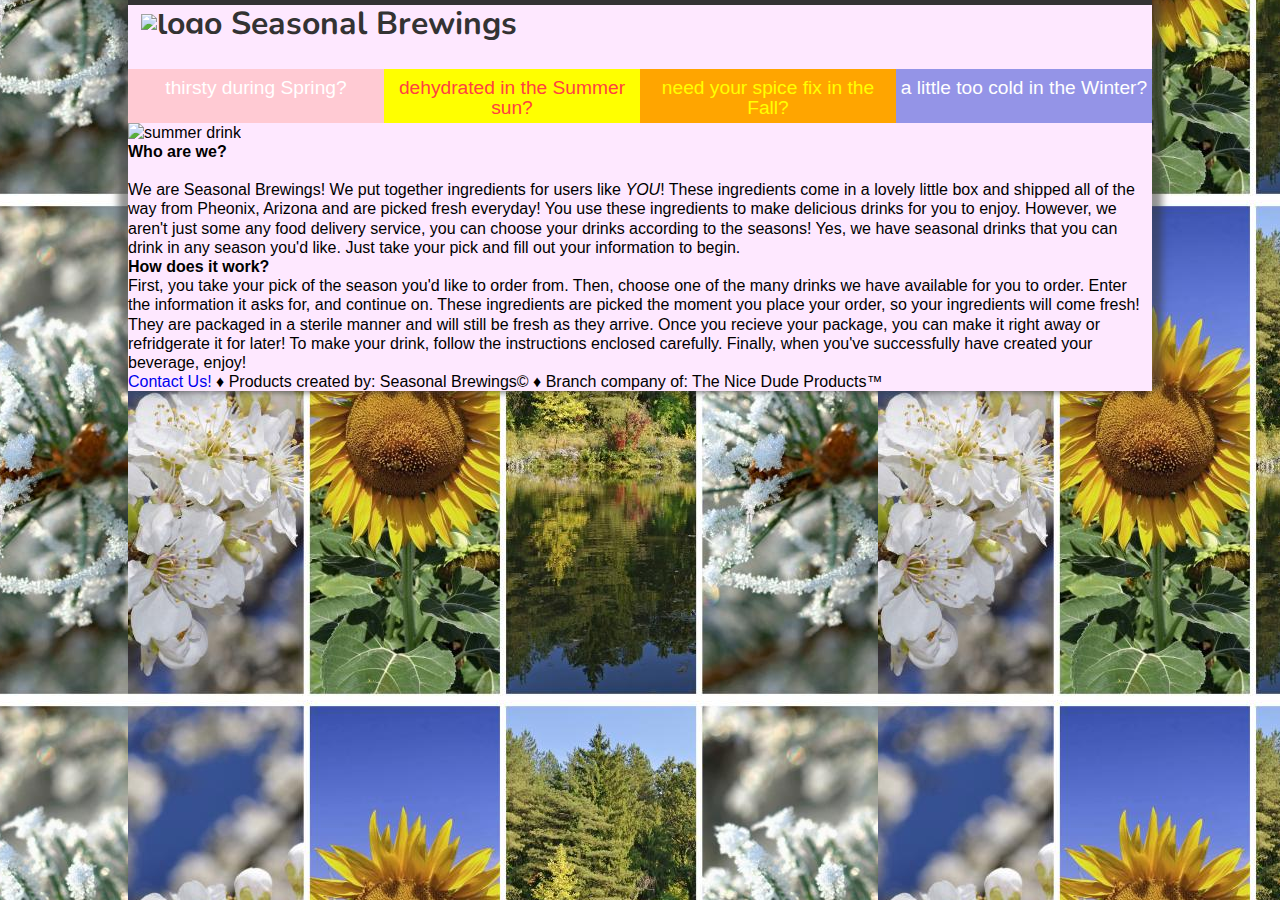
==== commit 16890677: "Merge remote-tracking branch 'origin/master'" ====
--- a/index.html
+++ b/index.html
@@ -3,66 +3,77 @@
 
 
 <!-- SPMEPNE WILL DIE -->
+
 <head>
     <meta charset="UTF-8">
     <meta name="viewport" content="width=device-width, initial-scale=1.0">
     <title>Seasonal Brewings</title>
     <link href="https://fonts.googleapis.com/css?family=Montserrat|Nunito&display=swap" rel="stylesheet" />
     <link href="../CSS/reset.css" rel="styleSheet" />
-    <link href="../CSS/index.css" rel="styleSheet" />
+    <link href="CSS/index2.css" rel="styleSheet" />
 </head>
 
-<header>
-    <p id="bar"></p>
-    <a href="../index.html">
-        <h1><img src="../pictures/coffee_clipart.png" alt="logo">Seasonal Brewings</h1>
-    </a>
-    <div class="topnav">
-        <a id="springish" href="../HTML/spring.html">thirsty during Spring?</a>
-        <a id="summerish" href="../HTML/summer.html">dehydrated in the Summer sun?</a>
-        <a id="fallish" href="../HTML/fall.html">need your spice fix in the Fall?</a>
-        <a id="winterish" href="../HTML/winter.html">a little too cold in the Winter?</a>
-    </div>
-</header>
+<section id="everything">
+    <header>
+        <p id="bar"></p>
+        <a href="../index.html">
+            <h1><img src="../pictures/coffee_clipart.png" alt="logo"> Seasonal Brewings</h1>
+        </a>
+        <div class="topnav">
+            <a id="springish" href="../HTML/spring.html">thirsty during Spring?</a>
+            <a id="summerish" href="../HTML/summer.html">dehydrated in the Summer sun?</a>
+            <a id="fallish" href="../HTML/fall.html">need your spice fix in the Fall?</a>
+            <a id="winterish" href="../HTML/winter.html">a little too cold in the Winter?</a>
+        </div>
+    </header>
 
 
-<body>
-    <div id="index">
-        <img src="pictures/presentation1.jpg" id="presentation" alt="presentation" />
+    <body>
+        <div id="index">
+            <div id="picture">
+                <img src="/pictures/summer_drink1.png" alt="summer drink" />
+            </div>
+            <div id="who">
+                <h1>Who are we?</h1><br />
+                <p>We are Seasonal Brewings! We put together ingredients for users like <em>YOU</em>!
+                    These ingredients come in a lovely little box and shipped all of the way from Pheonix, Arizona and
+                    are
+                    picked
+                    fresh everyday! You use these ingredients to make delicious drinks for you to enjoy. However, we
+                    aren't
+                    just some any food delivery service, you can choose your drinks according to the seasons! Yes, we
+                    have
+                    seasonal
+                    drinks that you can drink in any season you'd like. Just take your pick and fill out your
+                    information to
+                    begin. </p>
+            </div>
+            <div id="how">
+                <h1>How does it work?</h1>
+                <p>First, you take your pick of the season you'd like to order from. Then, choose one of the many drinks
+                    we
+                    have
+                    available for you to order. Enter the information it asks for, and continue on. These ingredients
+                    are
+                    picked
+                    the moment you place your order, so your ingredients will come fresh! They are packaged in a sterile
+                    manner
+                    and
+                    will still be fresh as they arrive. Once you recieve your package, you can make it right away or
+                    refridgerate it
+                    for later! To make your drink, follow the instructions enclosed carefully. Finally, when you've
+                    successfully
+                    have created your beverage, enjoy!
+                </p>
+            </div>
+        </div>
+    </body>
 
-        <div id="who">
-            <h1>Who are we?</h1><br />
-            <p>We are Seasonal Brewings! We put together ingredients for users like <em>YOU</em>!
-                These ingredients come in a lovely little box and shipped all of the way from Pheonix, Arizona and are
-                picked
-                fresh everyday! You use these ingredients to make delicious drinks for you to enjoy. However, we aren't
-                just some any food delivery service, you can choose your drinks according to the seasons! Yes, we have
-                seasonal
-                drinks that you can drink in any season you'd like. Just take your pick and fill out your information to
-                begin. </p>
-        </div>
-        <div id="how">
-            <h1>How does it work?</h1>
-            <p>First, you take your pick of the season you'd like to order from. Then, choose one of the many drinks we
-                have
-                available for you to order. Enter the information it asks for, and continue on. These ingredients are
-                picked
-                the moment you place your order, so your ingredients will come fresh! They are packaged in a sterile
-                manner
-                and
-                will still be fresh as they arrive. Once you recieve your package, you can make it right away or
-                refridgerate it
-                for later! To make your drink, follow the instructions enclosed carefully. Finally, when you've
-                successfully
-                have created your beverage, enjoy!
-            </p>
-        </div>
-    </div>
-</body>
-
-<footer>
-    <p><a href="*">Contact Us!</a> &diams; Products created by: Seasonal Brewings&copy; &diams; Branch company of: The
-        Nice Dude Products&trade;</p>
-</footer>
+    <footer>
+        <p><a href="*">Contact Us!</a> &diams; Products created by: Seasonal Brewings&copy; &diams; Branch company of:
+            The
+            Nice Dude Products&trade;</p>
+    </footer>
+</section>
 
 </html>--- a/CSS/index2.css
+++ b/CSS/index2.css
@@ -0,0 +1,88 @@
+@charset "UTF-8";
+
+/* html or general styles */
+html{    
+    background-position: left;
+    background-image: url(/pictures/four-seasons.jpg);
+    height: 100%;
+    width: 80%;
+    margin: auto;
+}
+a{
+    text-decoration: none;
+}
+section#everything{
+    background-color: rgb(254, 232, 255);
+    box-shadow: -10px 0 7px rgba(51, 51, 51, 0.527),
+                10px 0 7px rgba(51, 51, 51, 0.527);
+}
+
+/* header */
+#bar{
+    width: 100%;
+    background-color: rgb(51, 51, 51);
+    height: .3em;
+}
+header{
+    z-index: 97;
+    position: relative;
+    width: 100%;
+}
+header h1 {    
+    color: rgb(51, 51, 51);
+    padding-top: .3em;
+    padding-left: .4em;
+    height: 2em;
+    font-size: 2em;
+    font-family: 'Nunito', sans-serif;
+}
+header img {
+    width: 1.2em;
+}
+
+/* nav bar */
+.topnav {
+    width: 100%;
+}
+.topnav a{
+    width: 25%;
+    float: left;
+    text-align: center;
+    height: 1em;
+    font-size: 1.2em;
+    vertical-align: middle;
+    padding-top: .5em;
+    padding-bottom: 1.3em;
+}
+
+#springish{
+    background-color: rgb(255, 202, 211);
+    color: white;
+}
+#springish:hover {
+    background-color: rgb(255, 181, 193);
+}
+
+#summerish{
+    background-color: yellow;
+    color: rgb(255, 65, 65);
+}
+#summerish:hover{
+    background-color: rgb(233, 233, 64);
+}
+
+#fallish{
+    background-color: orange;
+    color: yellow;
+}
+#fallish:hover{
+    background-color: rgb(219, 159, 46);
+}
+
+#winterish{
+    background-color: rgb(148, 148, 231);
+    color: white;
+}
+#winterish:hover{
+    background-color: rgb(121, 121, 196);
+}
